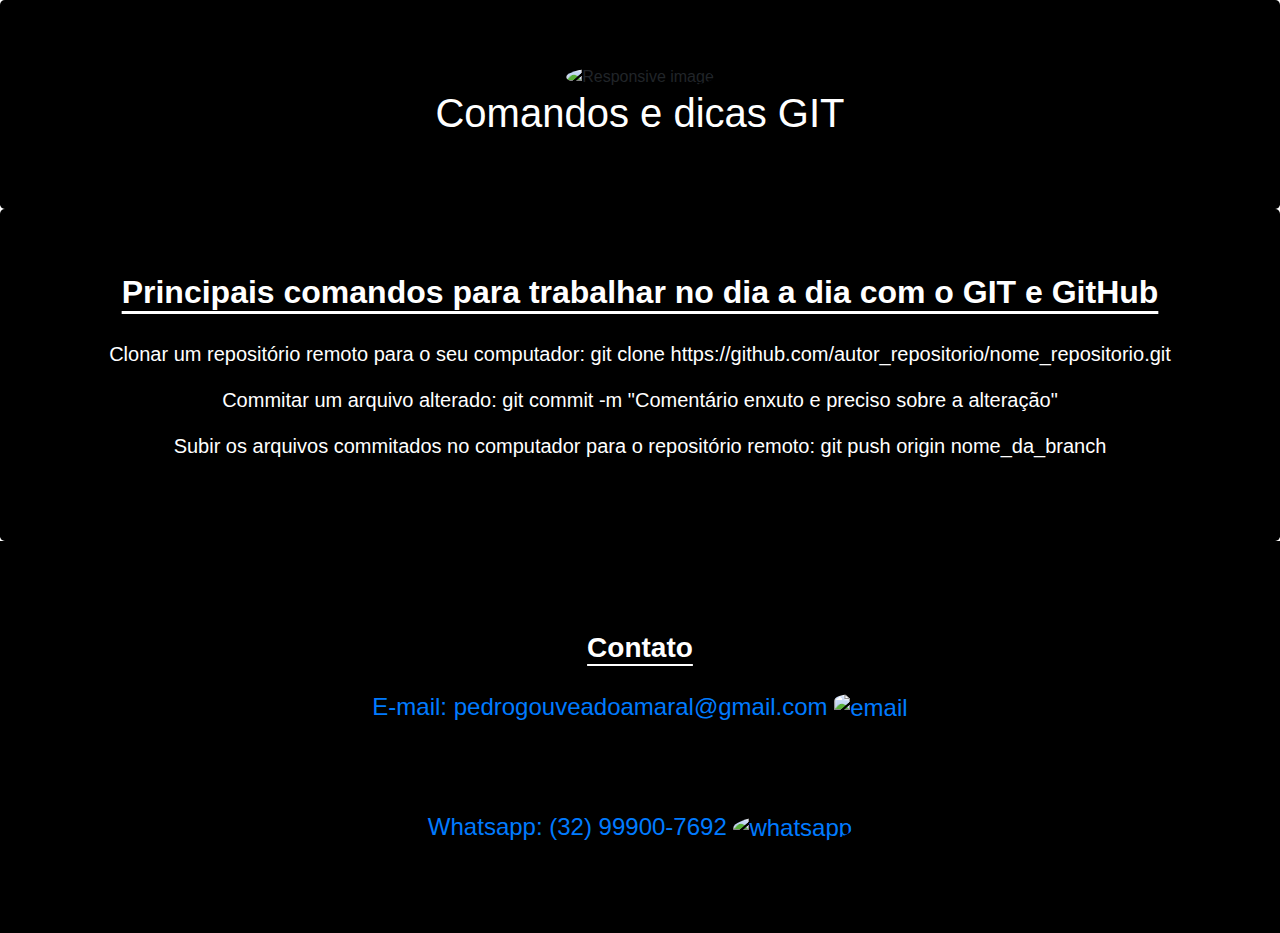
==== public_html/comandos_git.html @ e3a0b308 "Alterei o index para página com meu nome e coloquei o comandos_git.html para trabalhar" ====
<!DOCTYPE html>
<html lang="pt-BR">

<head>
    <meta charset="UTF-8">
    <meta name="viewport" content="width=device-width, initial-scale=1, shrink-to-fit=no">
    <meta http-equiv="X-UA-Compatible" content="ie=edge">
    <title>Comandos GIT</title>
    <link rel="stylesheet" href="https://maxcdn.bootstrapcdn.com/bootstrap/4.0.0/css/bootstrap.min.css"
        integrity="sha384-Gn5384xqQ1aoWXA+058RXPxPg6fy4IWvTNh0E263XmFcJlSAwiGgFAW/dAiS6JXm" crossorigin="anonymous">
    <script src="https://code.jquery.com/jquery-3.2.1.slim.min.js"
        integrity="sha384-KJ3o2DKtIkvYIK3UENzmM7KCkRr/rE9/Qpg6aAZGJwFDMVNA/GpGFF93hXpG5KkN" crossorigin="anonymous">
        </script>
    
    <script src="https://maxcdn.bootstrapcdn.com/bootstrap/4.0.0/js/bootstrap.min.js"
        integrity="sha384-JZR6Spejh4U02d8jOt6vLEHfe/JQGiRRSQQxSfFWpi1MquVdAyjUar5+76PVCmYl" crossorigin="anonymous">
        </script>

    
    <style>
        p {
            font-family: Lato, 'Helvetica Neue', Helvetica, Arial, sans-serif;
        }

        .foto-perfil {
            height: 100%;
            max-width: auto;
            border-radius: 50%;
        }
        .icone-email {
            height: 100%;
            max-width: auto;
            border-radius: 25%;
        }

        .icones {
            padding-left: 5px;
        }

        .titulosBrancos {
            text-decoration: underline;
            text-underline-position: under;
            padding-bottom: 20px;
            text-transform: none;
            font-weight: 700;
            color: white;
        }

        .titulosVerdes {
            text-decoration: underline;
            text-underline-position: under;
            padding-bottom: 20px;
            text-transform: none;
            font-weight: 700;
            color: #18bc9c
        }

        .paragrafoBrancos {
            color: white !important;
        }


        .jumbotron {
            margin-bottom: 0px;
        }

        html {
            scroll-behavior: smooth;
        }

        p {
            color:gold !important;
        }

        .corPrimaria {
            background-color:black;
        }

        .itemMenu {
            color: white;
        }
        .openInNewTab {
        var win = window.open(url, '_blank');
        win.focus();
}
    </style>
</head>

<body>
    <//nav class="navbar navbar-expand-md navbar-light" style="background-color:#2c3e50">
        <//a class="navbar-brand" href="#" style=color:white></a>
        <//button class="navbar-toggler" type="button" data-toggle="collapse" data-target="#navbarsExample04"
            aria-controls="navbarsExample04" aria-expanded="false" aria-label="Toggle navigation">
<//span class="navbar-toggler-icon"></span>
        <///button>

       
    

<section class="jumbotron text-center corPrimaria">
        <div class="container">
            <img src="https://i.ibb.co/bsP1J4h/git-escrito.jpg" class="foto-perfil" alt="Responsive image">
            <h1 class="jumbotron-heading" style="color:white;text-transform: none;">Comandos e dicas GIT</h1>
                                    
        </div>
    </section>
    <!-- Comentários -->
    

    <section class="jumbotron text-center corPrimaria" id="sobre-mim">
        <div class="container">
            <h2 class="jumbotron-heading titulosBrancos">Principais comandos para trabalhar no dia a dia com o GIT e GitHub</h2>
            <p class="lead paragrafoBrancos">Clonar um repositório remoto para o seu computador: git clone https://github.com/autor_repositorio/nome_repositorio.git</p>
            <p class="lead paragrafoBrancos">Commitar um arquivo alterado: git commit -m "Comentário enxuto e preciso sobre a alteração"</p>
            <p class="lead paragrafoBrancos">Subir os arquivos commitados no computador para o repositório remoto: git push origin nome_da_branch</p>
            
        </div>
    </section>



    </section Id="contato" class="corPrimaria">
    <div class="corPrimaria">
    <div class="container-fluid">
                <h3 style="padding-top:90px;" class="text-center titulosBrancos">Contato</h3>
                <h4 style="padding-bottom:90px;margin-bottom: 0px;color:white;" class="text-center"><a
                        href="mailto:seuemail@hotmail.com">E-mail: pedrogouveadoamaral@gmail.com 
                        <img src="https://i.ibb.co/fCMgjkB/email-editado.jpg" class="icone-email" alt="email" ></a>
                                                           
                    </a></h4>

                    <h4 style="padding-bottom:90px;margin-bottom: 0px;color:white;" class="text-center"><a
                        href="https://api.whatsapp.com/send?phone=5532999007692&text=Olá%20Pedro." target="_blank">Whatsapp: (32) 99900-7692 
                        <img src="https://i.ibb.co/4ZZnRcm/whatsapp-editado.jpg" class="foto-perfil" alt="whatsapp" >
                        
                    </a></h4>

                   
                    
                      
            <div>
        </div>
    </section>

    <footer >

    </footer>
       
    </footer>

</body>

</html>
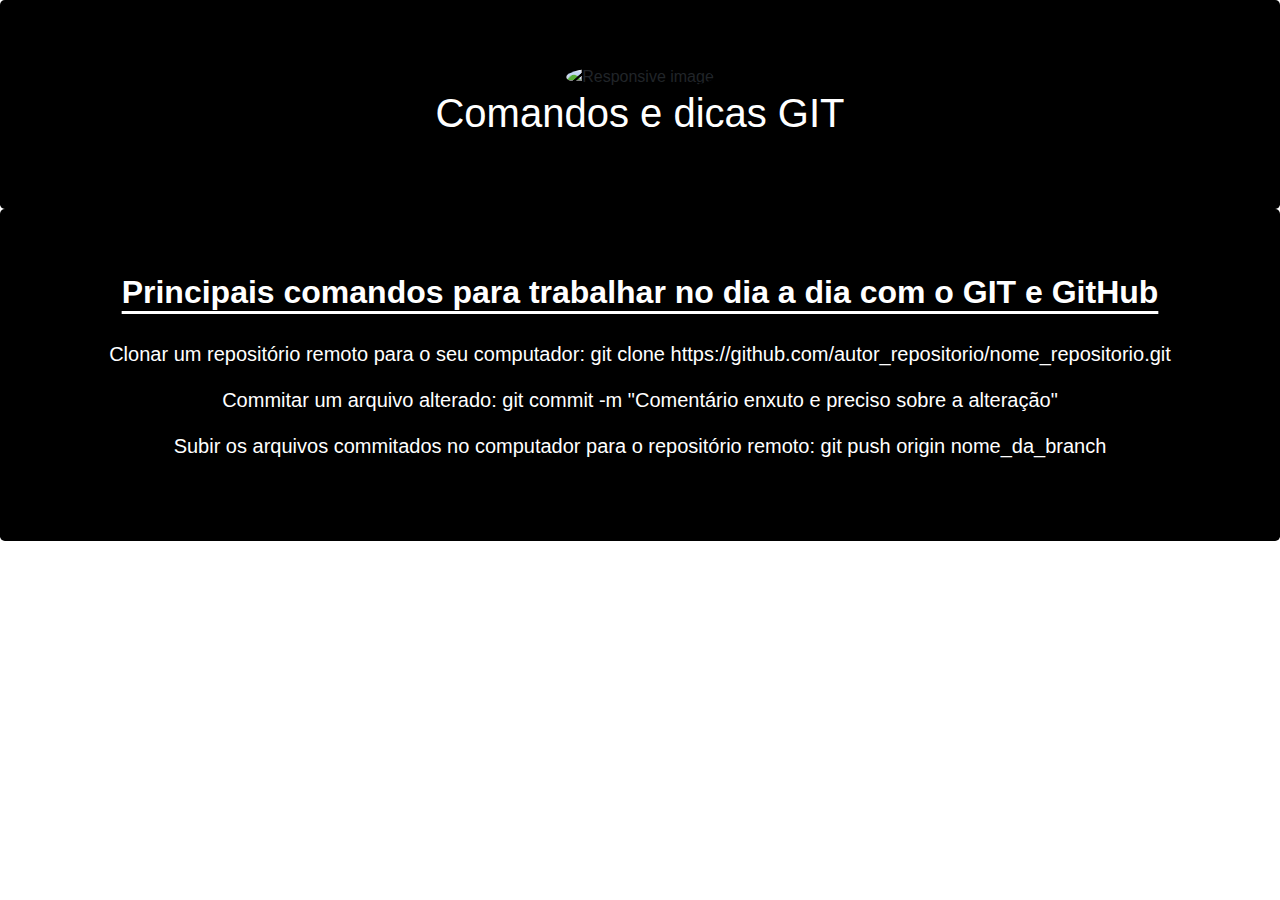
==== commit 00b86357: "Tirei contatos do comandos-git.html" ====
--- a/public_html/comandos_git.html
+++ b/public_html/comandos_git.html
@@ -115,31 +115,10 @@
             <p class="lead paragrafoBrancos">Subir os arquivos commitados no computador para o repositório remoto: git push origin nome_da_branch</p>
             
         </div>
-    </section>
-
-
-
-    </section Id="contato" class="corPrimaria">
-    <div class="corPrimaria">
-    <div class="container-fluid">
-                <h3 style="padding-top:90px;" class="text-center titulosBrancos">Contato</h3>
-                <h4 style="padding-bottom:90px;margin-bottom: 0px;color:white;" class="text-center"><a
-                        href="mailto:seuemail@hotmail.com">E-mail: pedrogouveadoamaral@gmail.com 
-                        <img src="https://i.ibb.co/fCMgjkB/email-editado.jpg" class="icone-email" alt="email" ></a>
-                                                           
-                    </a></h4>
-
-                    <h4 style="padding-bottom:90px;margin-bottom: 0px;color:white;" class="text-center"><a
-                        href="https://api.whatsapp.com/send?phone=5532999007692&text=Olá%20Pedro." target="_blank">Whatsapp: (32) 99900-7692 
-                        <img src="https://i.ibb.co/4ZZnRcm/whatsapp-editado.jpg" class="foto-perfil" alt="whatsapp" >
-                        
-                    </a></h4>
-
-                   
+    </section>                    
                     
                       
-            <div>
-        </div>
+         
     </section>
 
     <footer >
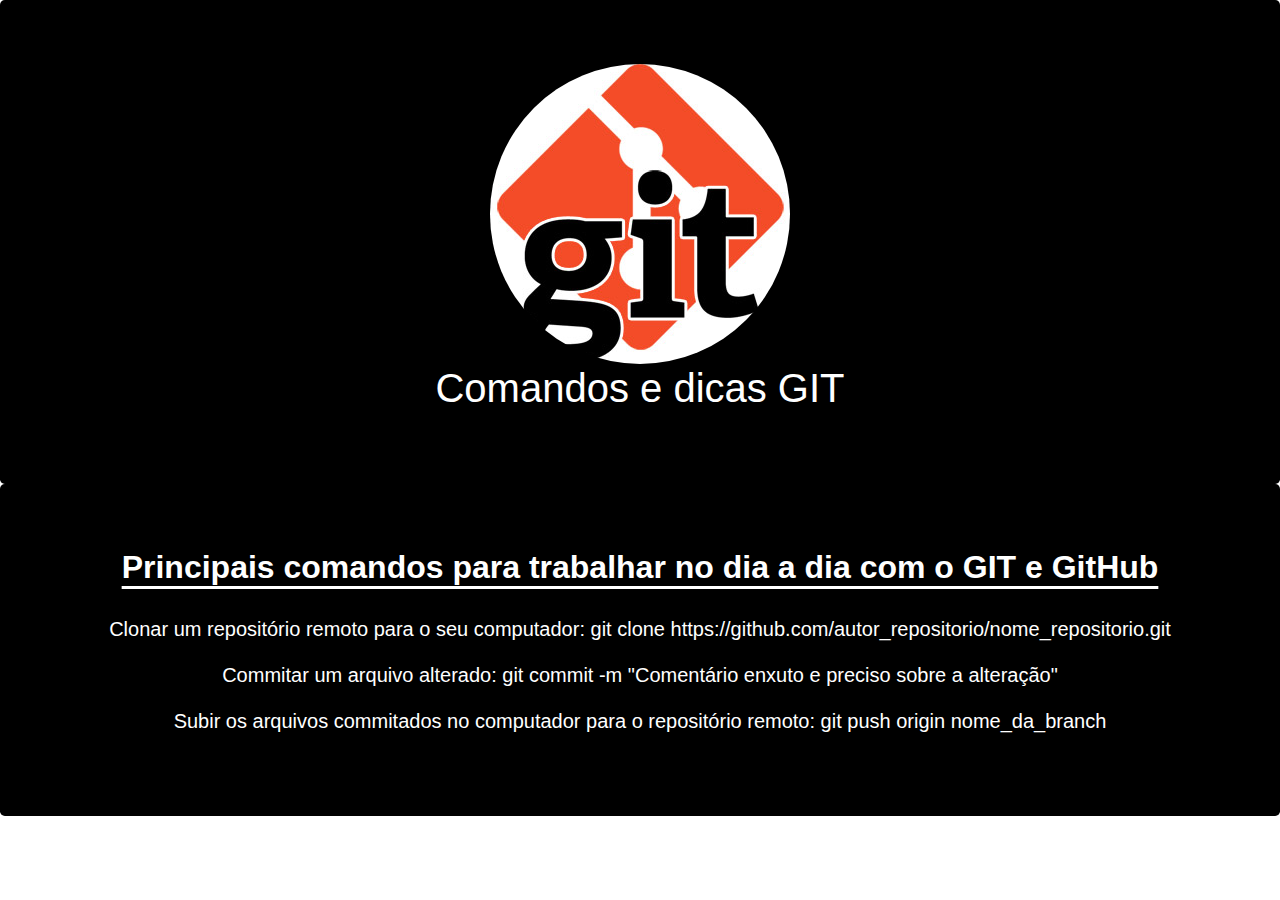
==== commit 2746b752: "Criei a pasta img e alterei os caminhos para usa-las no index e comandosgit" ====
--- a/public_html/comandos_git.html
+++ b/public_html/comandos_git.html
@@ -99,7 +99,7 @@
 
 <section class="jumbotron text-center corPrimaria">
         <div class="container">
-            <img src="https://i.ibb.co/bsP1J4h/git-escrito.jpg" class="foto-perfil" alt="Responsive image">
+            <img src="img/git_esc.jpg" class="foto-perfil" alt="Responsive image">
             <h1 class="jumbotron-heading" style="color:white;text-transform: none;">Comandos e dicas GIT</h1>
                                     
         </div>
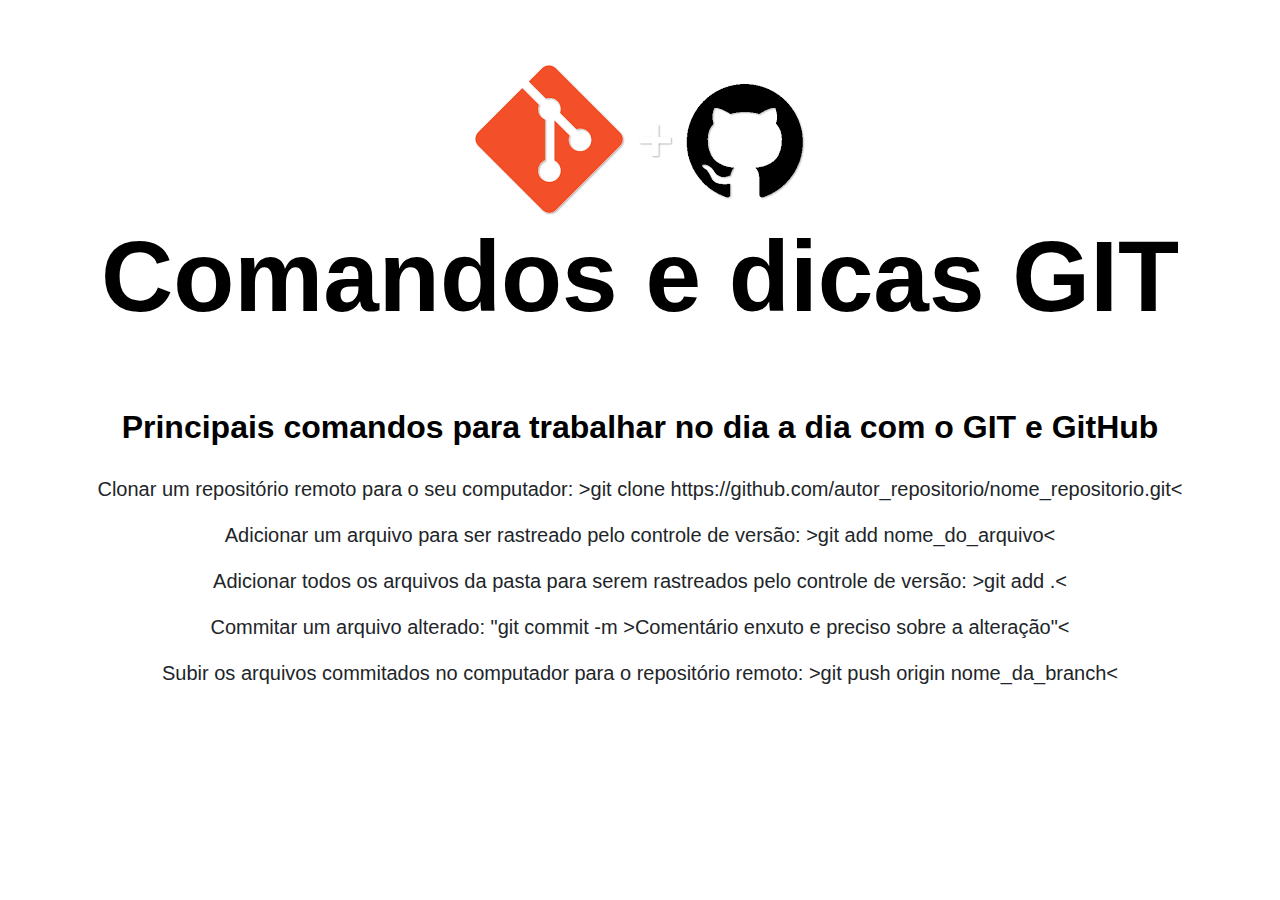
==== commit 61330e4c: "Alterei imagem da pagina comandos e algumas alteração no .CCS e .HTML do comandos" ====
--- a/public_html/comandos_git.html
+++ b/public_html/comandos_git.html
@@ -1,11 +1,11 @@
 <!DOCTYPE html>
 <html lang="pt-BR">
-
-<head>
+    
+<head>   
+           
     <meta charset="UTF-8">
     <meta name="viewport" content="width=device-width, initial-scale=1, shrink-to-fit=no">
-    <meta http-equiv="X-UA-Compatible" content="ie=edge">
-    <title>Comandos GIT</title>
+    <meta http-equiv="X-UA-Compatible" content="ie=edge">    
     <link rel="stylesheet" href="https://maxcdn.bootstrapcdn.com/bootstrap/4.0.0/css/bootstrap.min.css"
         integrity="sha384-Gn5384xqQ1aoWXA+058RXPxPg6fy4IWvTNh0E263XmFcJlSAwiGgFAW/dAiS6JXm" crossorigin="anonymous">
     <script src="https://code.jquery.com/jquery-3.2.1.slim.min.js"
@@ -14,119 +14,34 @@
     
     <script src="https://maxcdn.bootstrapcdn.com/bootstrap/4.0.0/js/bootstrap.min.js"
         integrity="sha384-JZR6Spejh4U02d8jOt6vLEHfe/JQGiRRSQQxSfFWpi1MquVdAyjUar5+76PVCmYl" crossorigin="anonymous">
-        </script>
-
+        </script>   
     
-    <style>
-        p {
-            font-family: Lato, 'Helvetica Neue', Helvetica, Arial, sans-serif;
-        }
-
-        .foto-perfil {
-            height: 100%;
-            max-width: auto;
-            border-radius: 50%;
-        }
-        .icone-email {
-            height: 100%;
-            max-width: auto;
-            border-radius: 25%;
-        }
-
-        .icones {
-            padding-left: 5px;
-        }
-
-        .titulosBrancos {
-            text-decoration: underline;
-            text-underline-position: under;
-            padding-bottom: 20px;
-            text-transform: none;
-            font-weight: 700;
-            color: white;
-        }
-
-        .titulosVerdes {
-            text-decoration: underline;
-            text-underline-position: under;
-            padding-bottom: 20px;
-            text-transform: none;
-            font-weight: 700;
-            color: #18bc9c
-        }
-
-        .paragrafoBrancos {
-            color: white !important;
-        }
-
-
-        .jumbotron {
-            margin-bottom: 0px;
-        }
-
-        html {
-            scroll-behavior: smooth;
-        }
-
-        p {
-            color:gold !important;
-        }
-
-        .corPrimaria {
-            background-color:black;
-        }
-
-        .itemMenu {
-            color: white;
-        }
-        .openInNewTab {
-        var win = window.open(url, '_blank');
-        win.focus();
-}
-    </style>
 </head>
 
-<body>
-    <//nav class="navbar navbar-expand-md navbar-light" style="background-color:#2c3e50">
-        <//a class="navbar-brand" href="#" style=color:white></a>
-        <//button class="navbar-toggler" type="button" data-toggle="collapse" data-target="#navbarsExample04"
-            aria-controls="navbarsExample04" aria-expanded="false" aria-label="Toggle navigation">
-<//span class="navbar-toggler-icon"></span>
-        <///button>
-
-       
+<body> 
+        
+    <link href="styles/comandos_git.css" rel="stylesheet">
     
-
-<section class="jumbotron text-center corPrimaria">
+<section class="jumbotron text-center imagemback">
         <div class="container">
-            <img src="img/git_esc.jpg" class="foto-perfil" alt="Responsive image">
-            <h1 class="jumbotron-heading" style="color:white;text-transform: none;">Comandos e dicas GIT</h1>
-                                    
+            <img src="img/git_github.png" class="imagem-principal">
+            <h1 class="jumbotron-heading paraprincipal">Comandos e dicas GIT</h1>                                    
         </div>
     </section>
-    <!-- Comentários -->
-    
-
-    <section class="jumbotron text-center corPrimaria" id="sobre-mim">
+   
+    <section class=" text-center imagemback">
         <div class="container">
             <h2 class="jumbotron-heading titulosBrancos">Principais comandos para trabalhar no dia a dia com o GIT e GitHub</h2>
-            <p class="lead paragrafoBrancos">Clonar um repositório remoto para o seu computador: git clone https://github.com/autor_repositorio/nome_repositorio.git</p>
-            <p class="lead paragrafoBrancos">Commitar um arquivo alterado: git commit -m "Comentário enxuto e preciso sobre a alteração"</p>
-            <p class="lead paragrafoBrancos">Subir os arquivos commitados no computador para o repositório remoto: git push origin nome_da_branch</p>
+            <p class="lead paragrafoBrancos">Clonar um repositório remoto para o seu computador: >git clone https://github.com/autor_repositorio/nome_repositorio.git<</p>
+            <p class="lead paragrafoBrancos">Adicionar um arquivo para ser rastreado pelo controle de versão: >git add nome_do_arquivo<</p>
+            <p class="lead paragrafoBrancos">Adicionar todos os arquivos da pasta para serem rastreados pelo controle de versão: >git add .<</p>
+            <p class="lead paragrafoBrancos">Commitar um arquivo alterado: "git commit -m >Comentário enxuto e preciso sobre a alteração"<</p>
+            <p class="lead paragrafoBrancos">Subir os arquivos commitados no computador para o repositório remoto: >git push origin nome_da_branch<</p>
             
         </div>
-    </section>                    
-                    
-                      
-         
-    </section>
-
-    <footer >
-
-    </footer>
-       
-    </footer>
-
+    </section>             
+                                
+            
 </body>
 
 </html>--- a/public_html/styles/comandos_git.css
+++ b/public_html/styles/comandos_git.css
@@ -0,0 +1,44 @@
+
+<style>
+
+        p {
+            font-family: Lato, 'Helvetica Neue', Helvetica, Arial, sans-serif;
+        }
+        
+        .imagemback {            
+            background-image: url("img/git_esc.jpg");
+            background-repeat: no-repeat;
+            background-color:white;
+        }
+
+        .cordefundo {            
+            background-color:white;}
+
+        .imagem-principal {
+            image-resolution: ;
+            height: 100%;
+            max-width: auto;
+            
+        }             
+        
+        .titulosBrancos {            
+            text-underline-position: under;
+            padding-bottom: 20px;
+            text-transform: none;
+            font-weight: 700;
+            color:black;
+        }
+        
+        .paraprincipal {
+            color:black !important;
+            font-size: 100px;
+            font-weight: 650;
+        }
+
+        .jumbotron {
+            margin-bottom: 0px;
+        }     
+           
+               
+}
+    </style>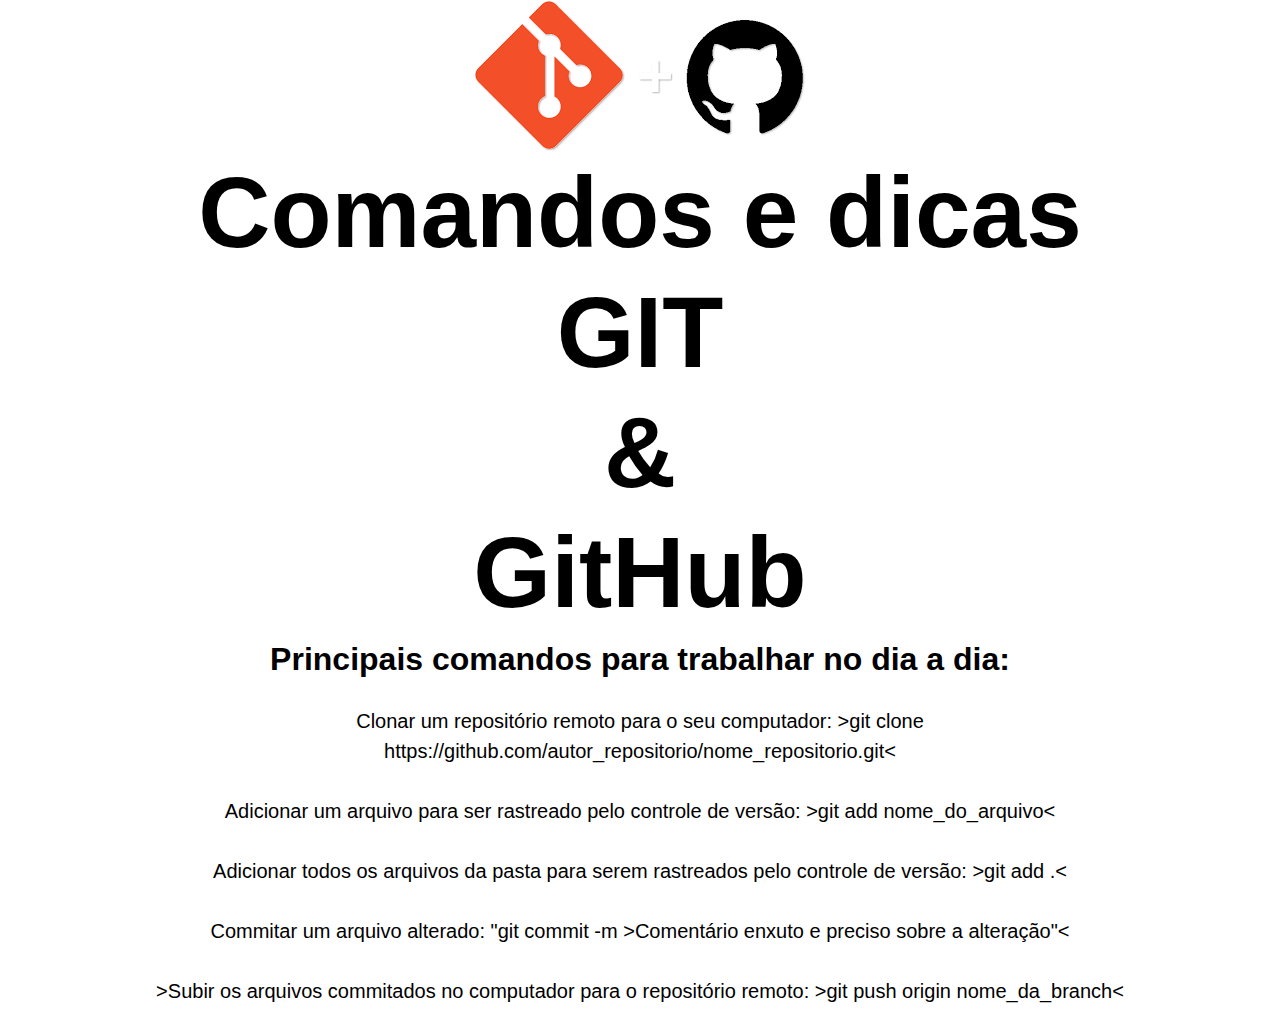
==== commit 0ce6c44b: "Alterei o cod dos comandos e o CSS de comandos" ====
--- a/public_html/comandos_git.html
+++ b/public_html/comandos_git.html
@@ -21,27 +21,29 @@
 <body> 
         
     <link href="styles/comandos_git.css" rel="stylesheet">
-    
-<section class="jumbotron text-center imagemback">
+    <section> <div class="container background"> 
+<section class="text-center">
         <div class="container">
             <img src="img/git_github.png" class="imagem-principal">
-            <h1 class="jumbotron-heading paraprincipal">Comandos e dicas GIT</h1>                                    
+            <h1 class="jumbotron-heading paraprincipal">Comandos e dicas <br/>GIT <br/>&<br/>GitHub</h1>                                    
         </div>
     </section>
    
-    <section class=" text-center imagemback">
+    <section class=" text-center">
         <div class="container">
-            <h2 class="jumbotron-heading titulosBrancos">Principais comandos para trabalhar no dia a dia com o GIT e GitHub</h2>
-            <p class="lead paragrafoBrancos">Clonar um repositório remoto para o seu computador: >git clone https://github.com/autor_repositorio/nome_repositorio.git<</p>
-            <p class="lead paragrafoBrancos">Adicionar um arquivo para ser rastreado pelo controle de versão: >git add nome_do_arquivo<</p>
-            <p class="lead paragrafoBrancos">Adicionar todos os arquivos da pasta para serem rastreados pelo controle de versão: >git add .<</p>
-            <p class="lead paragrafoBrancos">Commitar um arquivo alterado: "git commit -m >Comentário enxuto e preciso sobre a alteração"<</p>
-            <p class="lead paragrafoBrancos">Subir os arquivos commitados no computador para o repositório remoto: >git push origin nome_da_branch<</p>
-            
+            <h2 class="titulosBrancos">Principais comandos para trabalhar no dia a dia:</h2>
+            <p class="lead paragrafoBrancos">
+            Clonar um repositório remoto para o seu computador: >git clone https://github.com/autor_repositorio/nome_repositorio.git<<br/><br/>
+            Adicionar um arquivo para ser rastreado pelo controle de versão: >git add nome_do_arquivo<<br/><br/>
+            Adicionar todos os arquivos da pasta para serem rastreados pelo controle de versão: >git add .<<br/><br/>
+            Commitar um arquivo alterado: "git commit -m >Comentário enxuto e preciso sobre a alteração"<<br/><br/>
+            >Subir os arquivos commitados no computador para o repositório remoto: >git push origin nome_da_branch<
+            </p>
         </div>
     </section>             
                                 
-            
+</div>
+</section>
 </body>
 
 </html>--- a/public_html/styles/comandos_git.css
+++ b/public_html/styles/comandos_git.css
@@ -5,10 +5,11 @@
             font-family: Lato, 'Helvetica Neue', Helvetica, Arial, sans-serif;
         }
         
-        .imagemback {            
-            background-image: url("img/git_esc.jpg");
+        .background {            
+            
+            background-size: 800px;
             background-repeat: no-repeat;
-            background-color:white;
+            background-color: white;
         }
 
         .cordefundo {            
@@ -34,11 +35,12 @@
             font-size: 100px;
             font-weight: 650;
         }
-
-        .jumbotron {
-            margin-bottom: 0px;
-        }     
-           
-               
+        .paragrafoBrancos {
+            color:black !important;            
+            
+        }
+          
+          
+              
 }
     </style>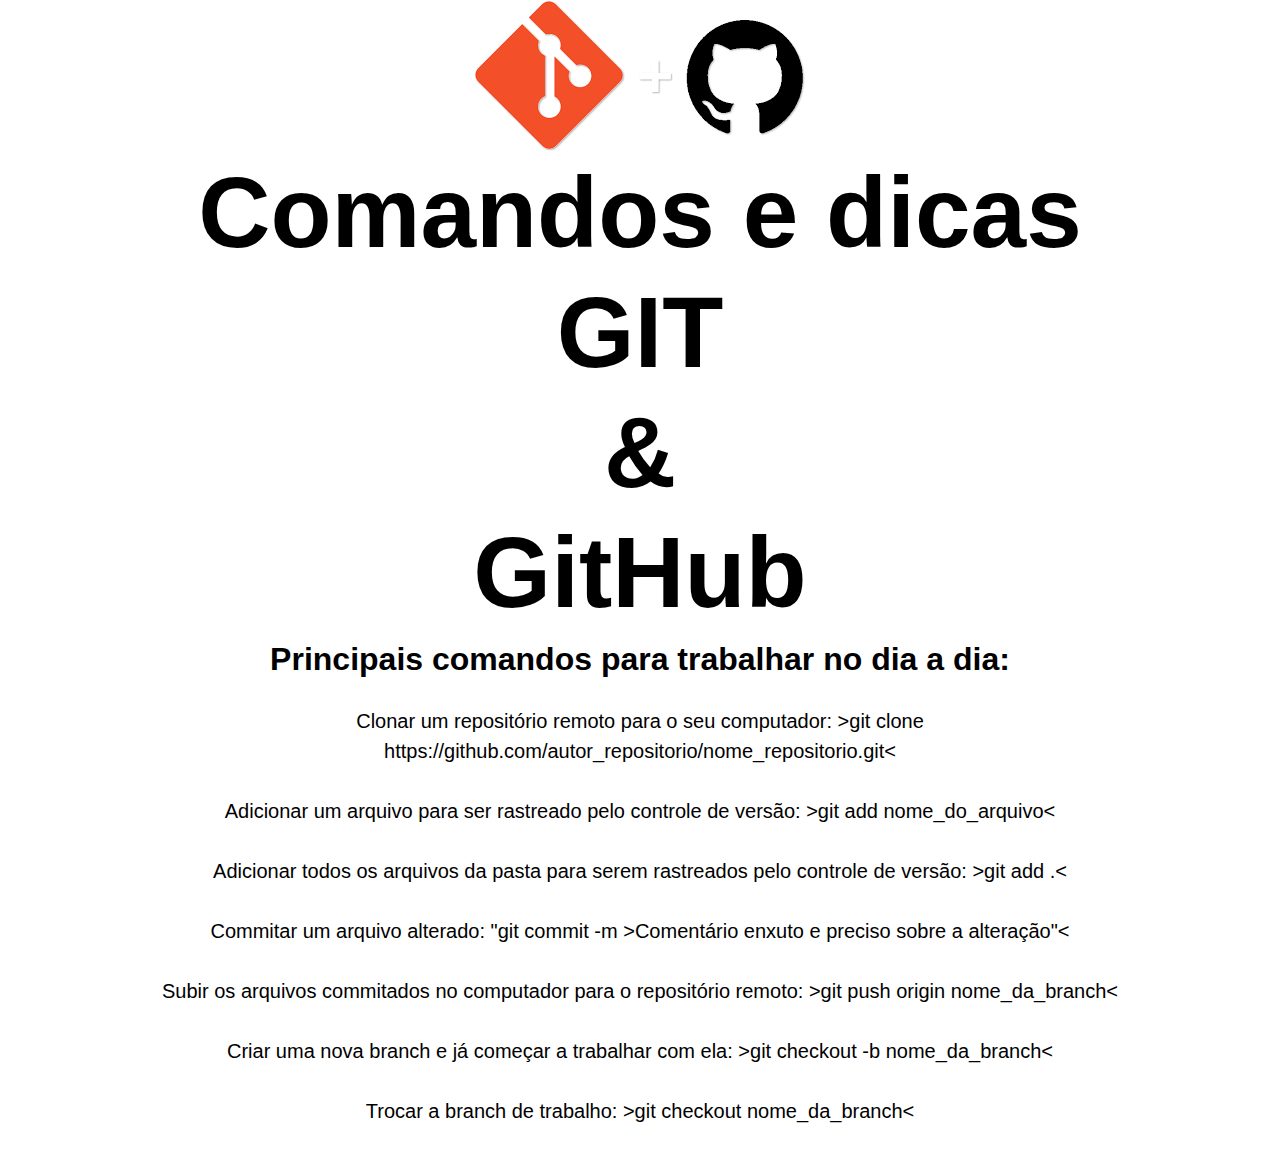
==== commit 5d3f96a8: "Corrigi algumas coisas e inseri o link do Github no cod do index.html" ====
--- a/public_html/comandos_git.html
+++ b/public_html/comandos_git.html
@@ -37,7 +37,10 @@
             Adicionar um arquivo para ser rastreado pelo controle de versão: >git add nome_do_arquivo<<br/><br/>
             Adicionar todos os arquivos da pasta para serem rastreados pelo controle de versão: >git add .<<br/><br/>
             Commitar um arquivo alterado: "git commit -m >Comentário enxuto e preciso sobre a alteração"<<br/><br/>
-            >Subir os arquivos commitados no computador para o repositório remoto: >git push origin nome_da_branch<
+            Subir os arquivos commitados no computador para o repositório remoto: >git push origin nome_da_branch<<br/><br/>
+            Criar uma nova branch e já começar a trabalhar com ela: >git checkout -b nome_da_branch<<br/><br/>
+            Trocar a branch de trabalho: >git checkout nome_da_branch<<br/><br/>
+
             </p>
         </div>
     </section>             
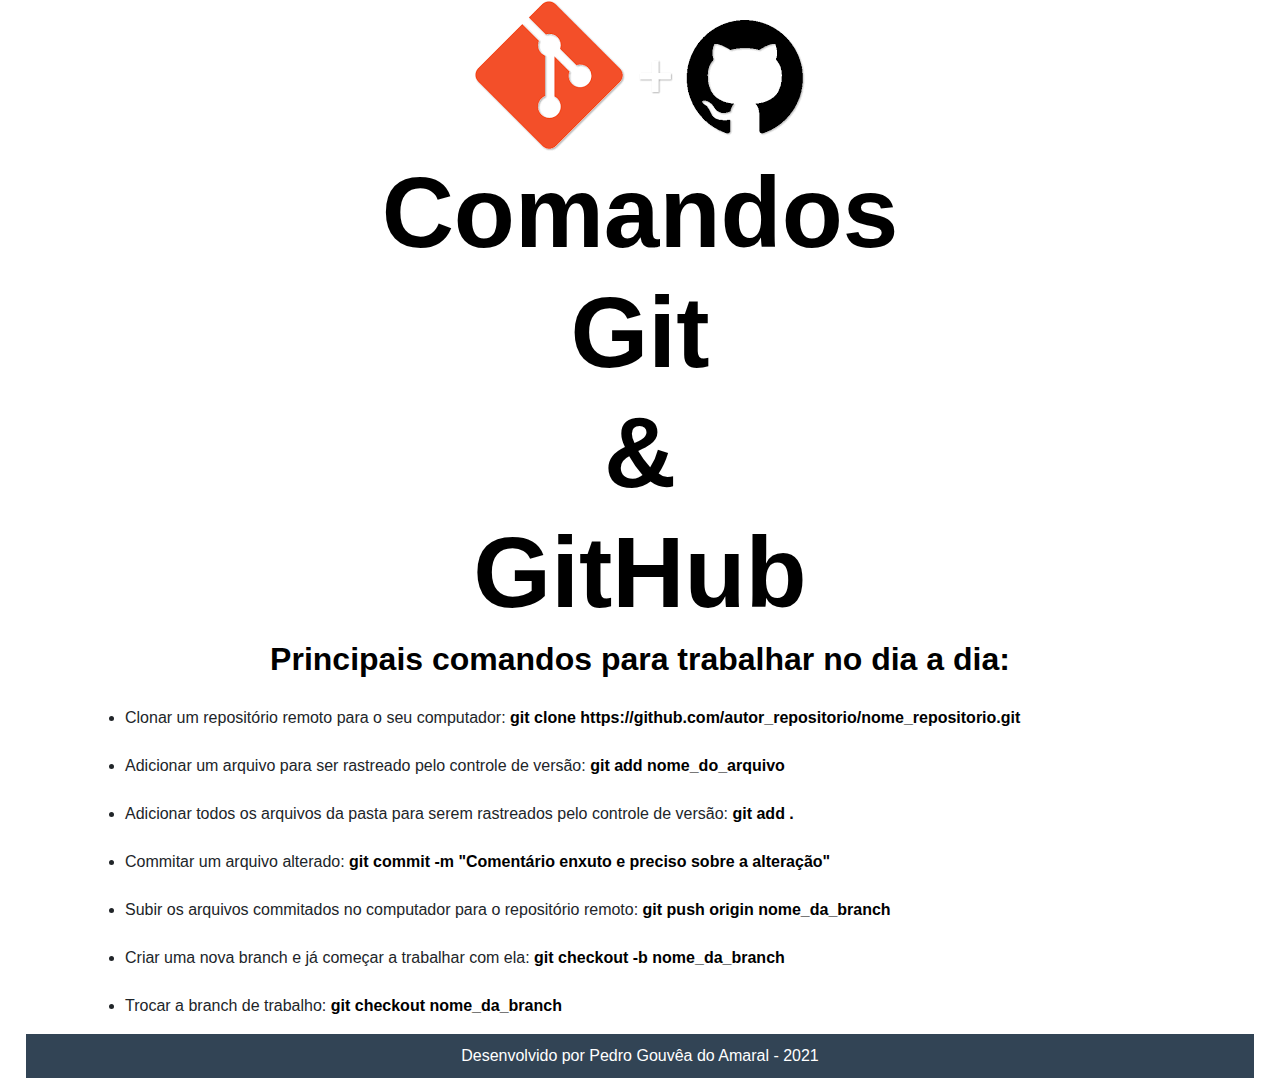
==== commit e0ee9101: "Alterações nos footers e melhoria de código" ====
--- a/public_html/comandos_git.html
+++ b/public_html/comandos_git.html
@@ -5,16 +5,17 @@
            
     <meta charset="UTF-8">
     <meta name="viewport" content="width=device-width, initial-scale=1, shrink-to-fit=no">
-    <meta http-equiv="X-UA-Compatible" content="ie=edge">    
+    <meta http-equiv="X-UA-Compatible" content="ie=edge"> 
+    <title>Comandos Git e GitHub</title>   
     <link rel="stylesheet" href="https://maxcdn.bootstrapcdn.com/bootstrap/4.0.0/css/bootstrap.min.css"
-        integrity="sha384-Gn5384xqQ1aoWXA+058RXPxPg6fy4IWvTNh0E263XmFcJlSAwiGgFAW/dAiS6JXm" crossorigin="anonymous">
-    <script src="https://code.jquery.com/jquery-3.2.1.slim.min.js"
-        integrity="sha384-KJ3o2DKtIkvYIK3UENzmM7KCkRr/rE9/Qpg6aAZGJwFDMVNA/GpGFF93hXpG5KkN" crossorigin="anonymous">
-        </script>
-    
-    <script src="https://maxcdn.bootstrapcdn.com/bootstrap/4.0.0/js/bootstrap.min.js"
-        integrity="sha384-JZR6Spejh4U02d8jOt6vLEHfe/JQGiRRSQQxSfFWpi1MquVdAyjUar5+76PVCmYl" crossorigin="anonymous">
-        </script>   
+    integrity="sha384-Gn5384xqQ1aoWXA+058RXPxPg6fy4IWvTNh0E263XmFcJlSAwiGgFAW/dAiS6JXm" crossorigin="anonymous">
+<script src="https://code.jquery.com/jquery-3.2.1.slim.min.js"
+    integrity="sha384-KJ3o2DKtIkvYIK3UENzmM7KCkRr/rE9/Qpg6aAZGJwFDMVNA/GpGFF93hXpG5KkN" crossorigin="anonymous">
+    </script>
+
+<script src="https://maxcdn.bootstrapcdn.com/bootstrap/4.0.0/js/bootstrap.min.js"
+    integrity="sha384-JZR6Spejh4U02d8jOt6vLEHfe/JQGiRRSQQxSfFWpi1MquVdAyjUar5+76PVCmYl" crossorigin="anonymous">
+    </script> 
     
 </head>
 
@@ -25,28 +26,58 @@
 <section class="text-center">
         <div class="container">
             <img src="img/git_github.png" class="imagem-principal">
-            <h1 class="jumbotron-heading paraprincipal">Comandos e dicas <br/>GIT <br/>&<br/>GitHub</h1>                                    
+            <h1 class="jumbotron-heading paraprincipal">Comandos<br/>Git<br/>&<br/>GitHub</h1>                                    
         </div>
     </section>
-   
-    <section class=" text-center">
-        <div class="container">
-            <h2 class="titulosBrancos">Principais comandos para trabalhar no dia a dia:</h2>
-            <p class="lead paragrafoBrancos">
-            Clonar um repositório remoto para o seu computador: >git clone https://github.com/autor_repositorio/nome_repositorio.git<<br/><br/>
-            Adicionar um arquivo para ser rastreado pelo controle de versão: >git add nome_do_arquivo<<br/><br/>
-            Adicionar todos os arquivos da pasta para serem rastreados pelo controle de versão: >git add .<<br/><br/>
-            Commitar um arquivo alterado: "git commit -m >Comentário enxuto e preciso sobre a alteração"<<br/><br/>
-            Subir os arquivos commitados no computador para o repositório remoto: >git push origin nome_da_branch<<br/><br/>
-            Criar uma nova branch e já começar a trabalhar com ela: >git checkout -b nome_da_branch<<br/><br/>
-            Trocar a branch de trabalho: >git checkout nome_da_branch<<br/><br/>
-
-            </p>
-        </div>
-    </section>             
+    
+    <section class="listaordenada">
+        <h2 class="titulo">Principais comandos para trabalhar no dia a dia:</h2>
+        <ul>
+            <li>
+                <p class="inline">Clonar um repositório remoto para o seu computador:</p> 
+                <p class="comando">git clone https://github.com/autor_repositorio/nome_repositorio.git</p>
+            </li>
+            <br/>
+            <li>
+                <p class="inline">Adicionar um arquivo para ser rastreado pelo controle de versão:</p> 
+                <p class="comando">git add nome_do_arquivo</p>
+            </li>
+            <br/>
+            <li>
+                <p class="inline">Adicionar todos os arquivos da pasta para serem rastreados pelo controle de versão:</p> 
+                <p class="comando">git add .</p>
+            </li>
+            <br/>
+            <li>
+                <p class="inline">Commitar um arquivo alterado:</p> 
+                <p class="comando">git commit -m "Comentário enxuto e preciso sobre a alteração"</p>
+            </li>
+            <br/>
+            <li>
+                <p class="inline">Subir os arquivos commitados no computador para o repositório remoto:</p> 
+                <p class="comando">git push origin nome_da_branch</p>
+            </li>
+            <br/>
+            <li>
+                <p class="inline">Criar uma nova branch e já começar a trabalhar com ela:</p> 
+                <p class="comando">git checkout -b nome_da_branch</p>
+            </li>
+            <br/>
+            <li>
+                <p class="inline">Trocar a branch de trabalho:</p> 
+                <p class="comando">git checkout nome_da_branch</p>
+            </li>
+        </ul>
+    </section>   
                                 
 </div>
+
 </section>
-</body>
+
+</body> 
+
+<footer class="footer">
+    Desenvolvido por Pedro Gouvêa do Amaral - 2021                       
+ </footer>
 
 </html>--- a/public_html/styles/comandos_git.css
+++ b/public_html/styles/comandos_git.css
@@ -22,25 +22,47 @@
             
         }             
         
-        .titulosBrancos {            
+        .titulo {     
+            text-align: center;       
             text-underline-position: under;
             padding-bottom: 20px;
             text-transform: none;
             font-weight: 700;
             color:black;
+        } 
+        
+        .listaordenada {
+
         }
+        .inline { 
+            display: inline;                     
+          }
+
+          .comando {
+            display: inline; 
+            color: black;
+            font-weight: 900;
+          }
+       
         
         .paraprincipal {
             color:black !important;
             font-size: 100px;
-            font-weight: 650;
+            font-weight: 650;            
         }
         .paragrafoBrancos {
             color:black !important;            
             
         }
-          
-          
-              
-}
+        .footer{
+            margin-left: 2%;
+            margin-right: 2%;
+            background-color:#324455;            
+            padding:0px;
+            padding-top:10px;
+            padding-bottom:10px;
+            text-align: center;
+            color:white  
+        }         
+                        
     </style>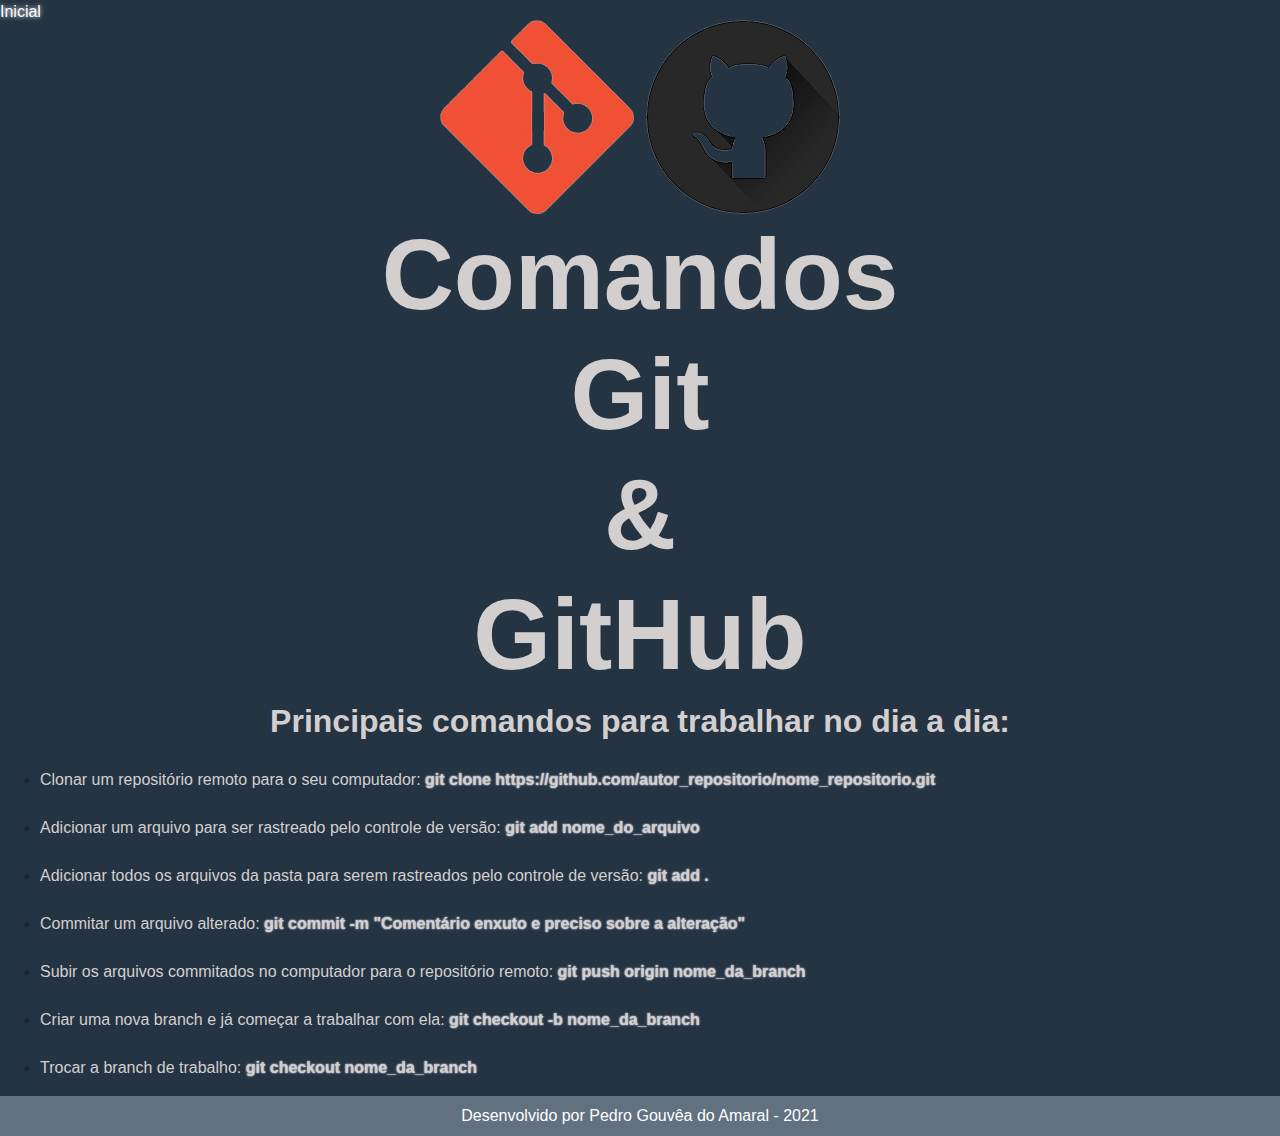
==== commit f470c129: "Atualização do index e comandos_git e seus css" ====
--- a/public_html/comandos_git.html
+++ b/public_html/comandos_git.html
@@ -1,31 +1,33 @@
 <!DOCTYPE html>
-<html lang="pt-BR">
+<html lang="pt-BR"></html>
     
 <head>   
-           
     <meta charset="UTF-8">
     <meta name="viewport" content="width=device-width, initial-scale=1, shrink-to-fit=no">
-    <meta http-equiv="X-UA-Compatible" content="ie=edge"> 
-    <title>Comandos Git e GitHub</title>   
+    <meta http-equiv="X-UA-Compatible" content="ie=edge">
+    <title>Pedro Gouvêa do Amaral</title>
     <link rel="stylesheet" href="https://maxcdn.bootstrapcdn.com/bootstrap/4.0.0/css/bootstrap.min.css"
-    integrity="sha384-Gn5384xqQ1aoWXA+058RXPxPg6fy4IWvTNh0E263XmFcJlSAwiGgFAW/dAiS6JXm" crossorigin="anonymous">
-<script src="https://code.jquery.com/jquery-3.2.1.slim.min.js"
-    integrity="sha384-KJ3o2DKtIkvYIK3UENzmM7KCkRr/rE9/Qpg6aAZGJwFDMVNA/GpGFF93hXpG5KkN" crossorigin="anonymous">
+        integrity="sha384-Gn5384xqQ1aoWXA+058RXPxPg6fy4IWvTNh0E263XmFcJlSAwiGgFAW/dAiS6JXm" crossorigin="anonymous">
+    <script src="https://code.jquery.com/jquery-3.2.1.slim.min.js"
+        integrity="sha384-KJ3o2DKtIkvYIK3UENzmM7KCkRr/rE9/Qpg6aAZGJwFDMVNA/GpGFF93hXpG5KkN" crossorigin="anonymous">
     </script>
+    
+    <script src="https://maxcdn.bootstrapcdn.com/bootstrap/4.0.0/js/bootstrap.min.js"
+        integrity="sha384-JZR6Spejh4U02d8jOt6vLEHfe/JQGiRRSQQxSfFWpi1MquVdAyjUar5+76PVCmYl" crossorigin="anonymous">
+    </script>   
+</head>   
 
-<script src="https://maxcdn.bootstrapcdn.com/bootstrap/4.0.0/js/bootstrap.min.js"
-    integrity="sha384-JZR6Spejh4U02d8jOt6vLEHfe/JQGiRRSQQxSfFWpi1MquVdAyjUar5+76PVCmYl" crossorigin="anonymous">
-    </script> 
-    
-</head>
-
-<body> 
-        
+<body class="background">   
     <link href="styles/comandos_git.css" rel="stylesheet">
-    <section> <div class="container background"> 
-<section class="text-center">
+   
+      <nav class="menu">
+        <a href="index.html">Inicial</a>
+      </nav>
+      
+    <section> 
+    <section class="text-center">
         <div class="container">
-            <img src="img/git_github.png" class="imagem-principal">
+            <img src="img/GIT+GITHUB.png" class="imagem-principal">
             <h1 class="jumbotron-heading paraprincipal">Comandos<br/>Git<br/>&<br/>GitHub</h1>                                    
         </div>
     </section>
@@ -68,15 +70,13 @@
                 <p class="comando">git checkout nome_da_branch</p>
             </li>
         </ul>
-    </section>   
-                                
-</div>
-
+    </section>  
+                              
 </section>
 
 </body> 
 
-<footer class="footer">
+<footer class="footer" id="footer">
     Desenvolvido por Pedro Gouvêa do Amaral - 2021                       
  </footer>
 
--- a/public_html/styles/comandos_git.css
+++ b/public_html/styles/comandos_git.css
@@ -1,25 +1,38 @@
 
-<style>
+style
+
+/*estrtuturas*/
+*{margin: 0; padding: 0;}
+
+p {
+    font-family: Lato, 'Helvetica Neue', Helvetica, Arial, sans-serif;
+}
+
+.background{
+    background-color: #253442;
+}
+
+/*Início do Menu superior*/
+.menu{
+    list-style:none;    
+    float:left;
+}
+.menu a{
+color:rgb(255, 255, 255); text-decoration:none; display:block;
+}
+.menu a:hover{
+color:#fff;
+text-shadow:0px 0px 5px #fff;
+}
+    /*Fim do Menu superior*/
 
         p {
             font-family: Lato, 'Helvetica Neue', Helvetica, Arial, sans-serif;
-        }
-        
-        .background {            
-            
-            background-size: 800px;
-            background-repeat: no-repeat;
-            background-color: white;
-        }
-
-        .cordefundo {            
-            background-color:white;}
-
-        .imagem-principal {
-            image-resolution: ;
-            height: 100%;
-            max-width: auto;
-            
+        }        
+               
+        .imagem-principal { 
+            margin-top: 20px;          
+            max-width: auto;                                             
         }             
         
         .titulo {     
@@ -28,41 +41,34 @@
             padding-bottom: 20px;
             text-transform: none;
             font-weight: 700;
-            color:black;
-        } 
-        
-        .listaordenada {
-
-        }
+            color:rgb(211, 207, 207);
+        }                 
         .inline { 
-            display: inline;                     
+            display: inline;  
+            color: rgb(211, 207, 207);                   
           }
-
           .comando {
             display: inline; 
-            color: black;
-            font-weight: 900;
-          }
-       
-        
+            color: rgb(211, 207, 207);
+            font-weight: 600;             
+            text-shadow:0px 0px 2px rgb(255, 255, 255) !important;
+          }     
         .paraprincipal {
-            color:black !important;
+            color:rgb(211, 207, 207) !important;
             font-size: 100px;
             font-weight: 650;            
         }
         .paragrafoBrancos {
-            color:black !important;            
+            color:rgb(211, 207, 207) !important;            
             
         }
         .footer{
-            margin-left: 2%;
-            margin-right: 2%;
-            background-color:#324455;            
-            padding:0px;
-            padding-top:10px;
-            padding-bottom:10px;
+            background-color:#617180; 
+            margin-top: auto;      
+            padding-top:8px;
+            padding-bottom:8px;
             text-align: center;
-            color:white  
-        }         
+            color:white    
+        }       
                         
-    </style>+    